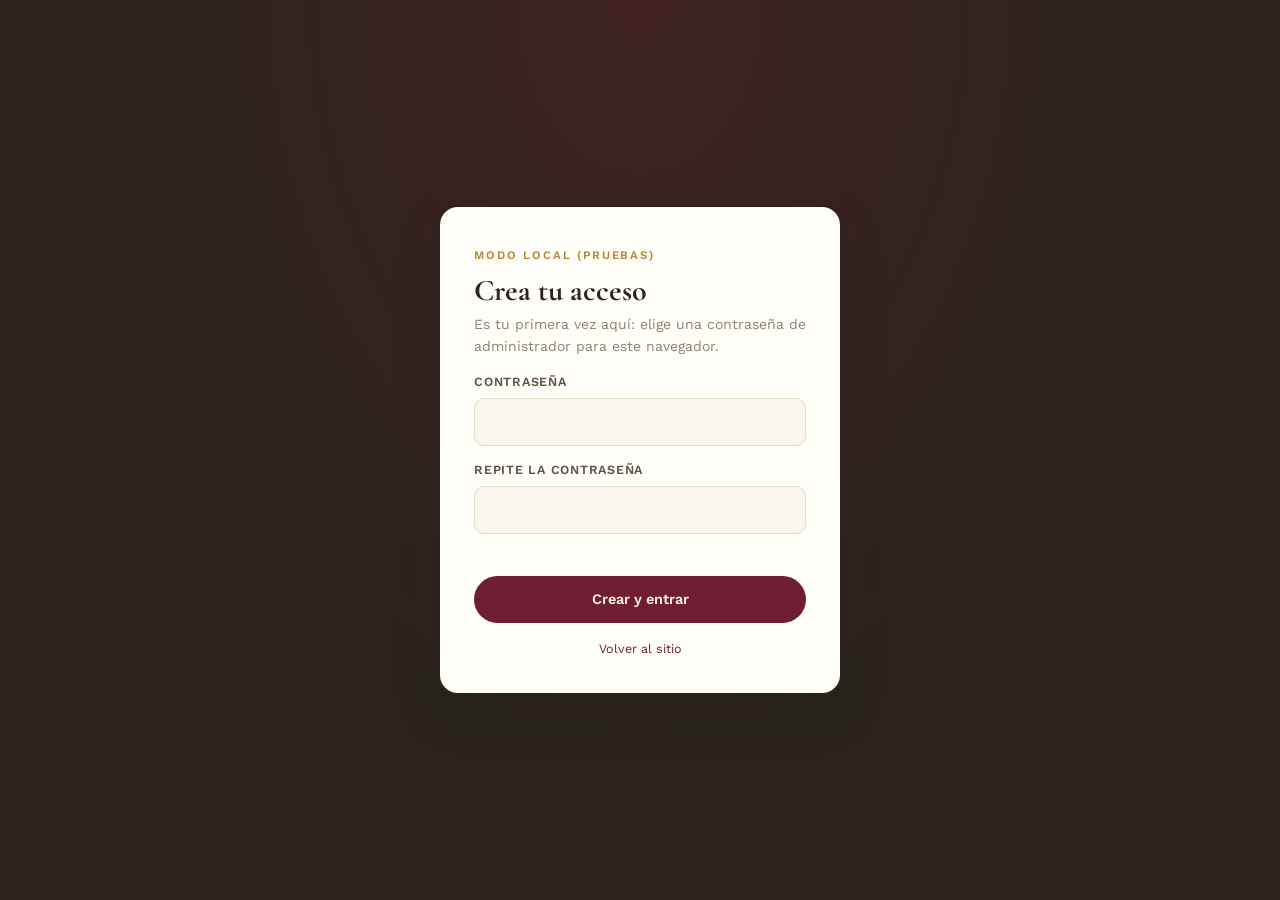
==== admin.html @ 972873f2 "Sitio de preguntas y respuestas para el grupo juvenil Jokmah Sitio estático (HTML/CSS/JS, sin build)" ====
<!doctype html>
<html lang="es">
<head>
<meta charset="utf-8">
<meta name="viewport" content="width=device-width, initial-scale=1">
<title>Administración — Jokmah</title>
<meta name="robots" content="noindex">
<link rel="icon" href="data:image/svg+xml,%3Csvg xmlns='http://www.w3.org/2000/svg' viewBox='0 0 64 64'%3E%3Crect width='64' height='64' rx='14' fill='%232a241d'/%3E%3Ctext x='32' y='45' font-family='Georgia,serif' font-size='38' fill='%23d9b36a' text-anchor='middle'%3EJ%3C/text%3E%3C/svg%3E">
<link rel="preconnect" href="https://fonts.googleapis.com">
<link rel="preconnect" href="https://fonts.gstatic.com" crossorigin>
<link href="https://fonts.googleapis.com/css2?family=Cormorant+Garamond:ital,wght@0,400;0,600;0,700;1,400&family=Work+Sans:wght@300;400;500;600&display=swap" rel="stylesheet">
<link rel="stylesheet" href="css/estilos.css">
<link rel="stylesheet" href="css/admin.css">
</head>
<body class="cuerpo-admin">

<div id="admin-acceso"></div>

<div class="admin-marco" id="admin-marco" hidden>
  <aside class="admin-lateral">
    <div class="admin-marca">
      <span class="marca-logo" id="admin-logo"></span>
      <div>
        <strong id="admin-nombre">Jokmah</strong>
        <small>Panel de administración</small>
      </div>
    </div>
    <nav class="admin-nav" id="admin-nav">
      <button data-tab="resumen" class="activo">Resumen y estadísticas</button>
      <button data-tab="preguntas">Preguntas</button>
      <button data-tab="secciones">Secciones</button>
      <button data-tab="buzon">Buzón de preguntas</button>
      <button data-tab="quejas">Quejas y sugerencias</button>
      <button data-tab="registros">Visitantes</button>
      <button data-tab="calendario">Calendario</button>
      <button data-tab="santoral">Santoral</button>
      <button data-tab="apariencia">Apariencia</button>
      <button data-tab="ajustes">Ajustes del sitio</button>
    </nav>
    <div class="admin-pie-lateral">
      <a href="index.html" class="boton secundario mini" style="width:100%">Ver el sitio</a>
      <button class="boton peligro mini" id="boton-salir" style="width:100%">Cerrar sesión</button>
    </div>
  </aside>
  <main class="admin-contenido" id="admin-contenido"></main>
</div>

<script src="js/config.js"></script>
<script src="js/util.js"></script>
<script src="js/seed.js"></script>
<script src="js/store.js"></script>
<script src="js/calendario.js"></script>
<script src="js/historia.js"></script>
<script src="js/admin.js"></script>
</body>
</html>
---- css/estilos.css ----
/* ============================================================
   Jokmah — sistema de diseño
   Serif: Cormorant Garamond (títulos) · Sans: Work Sans (texto)
   ============================================================ */

:root {
  --tinta: #2a241d;
  --tinta-2: #5c5348;
  --tinta-3: #8d8172;
  --papel: #f4eee2;
  --papel-2: #faf6ec;
  --carta: #fffdf7;
  --borde: #e4dac5;
  --borde-suave: #ede5d2;
  --vino: #6f1d33;
  --vino-oscuro: #511526;
  --vino-claro: #a13a52;
  --oro: #b78435;
  --oro-claro: #d9b36a;
  --verde-dato: #0b8d63;
  --terracota: #b25b32;
  --sombra: 0 1px 2px rgba(42, 36, 29, .05), 0 10px 30px rgba(42, 36, 29, .08);
  --sombra-alta: 0 2px 6px rgba(42, 36, 29, .08), 0 18px 50px rgba(42, 36, 29, .16);
  --serif: "Cormorant Garamond", Georgia, "Times New Roman", serif;
  --sans: "Work Sans", system-ui, -apple-system, "Segoe UI", sans-serif;
  --radio: 14px;
  --transicion: 240ms cubic-bezier(.25, .6, .3, 1);
}

* { box-sizing: border-box; }

html { scroll-behavior: smooth; }

body {
  margin: 0;
  font-family: var(--sans);
  font-size: 16px;
  line-height: 1.6;
  color: var(--tinta);
  background-color: var(--papel);
  -webkit-font-smoothing: antialiased;
  min-height: 100vh;
}

/* Fondo decorativo subido por el admin */
body::before {
  content: "";
  position: fixed;
  inset: 0;
  z-index: -2;
  background-image: var(--fondo-imagen, none);
  background-size: cover;
  background-position: center;
  background-attachment: fixed;
}
body::after {
  content: "";
  position: fixed;
  inset: 0;
  z-index: -1;
  background: var(--papel);
  opacity: var(--velo, 1);
  transition: opacity 400ms ease;
}
body.con-fondo::after { opacity: var(--velo, .9); }

h1, h2, h3, h4 {
  font-family: var(--serif);
  font-weight: 700;
  line-height: 1.15;
  color: var(--tinta);
  margin: 0 0 .4em;
}

a { color: var(--vino); text-decoration: none; }
p { margin: 0 0 1em; }
.suave { color: var(--tinta-3); }
img { max-width: 100%; }

button, input, select, textarea { font: inherit; color: inherit; }

::selection { background: rgba(183, 132, 53, .28); }

/* ---------- Imágenes laterales decorativas ---------- */

.decor-lateral {
  position: fixed;
  top: 0; bottom: 0;
  width: clamp(120px, 12vw, 230px);
  z-index: 0;
  background-size: cover;
  background-position: center;
  opacity: 0;
  transition: opacity 800ms ease;
  pointer-events: none;
}
.decor-lateral.visible { opacity: 1; }
.decor-lateral.izquierda {
  left: 0;
  -webkit-mask-image: linear-gradient(to right, black 55%, transparent);
          mask-image: linear-gradient(to right, black 55%, transparent);
}
.decor-lateral.derecha {
  right: 0;
  -webkit-mask-image: linear-gradient(to left, black 55%, transparent);
          mask-image: linear-gradient(to left, black 55%, transparent);
}
@media (max-width: 1500px) { .decor-lateral { display: none; } }

/* ---------- Cabecera ---------- */

.cabecera {
  position: sticky;
  top: 0;
  z-index: 40;
  display: flex;
  align-items: center;
  justify-content: space-between;
  gap: 16px;
  padding: 14px clamp(18px, 4vw, 44px);
  background: color-mix(in srgb, var(--papel-2) 88%, transparent);
  backdrop-filter: blur(14px);
  -webkit-backdrop-filter: blur(14px);
  border-bottom: 1px solid var(--borde-suave);
}

.marca { display: flex; align-items: center; gap: 12px; }
.marca-logo {
  width: 46px; height: 46px;
  border-radius: 50%;
  background: var(--vino);
  color: var(--oro-claro);
  display: grid;
  place-items: center;
  font-family: var(--serif);
  font-size: 26px;
  font-weight: 700;
  overflow: hidden;
  flex: none;
  box-shadow: inset 0 0 0 2px rgba(217, 179, 106, .55);
}
.marca-logo img { width: 100%; height: 100%; object-fit: cover; }
.marca-texto { display: flex; flex-direction: column; line-height: 1.15; }
.marca-texto strong {
  font-family: var(--serif);
  font-size: 24px;
  letter-spacing: .02em;
  color: var(--tinta);
}
.marca-texto small {
  font-size: 11.5px;
  letter-spacing: .14em;
  text-transform: uppercase;
  color: var(--tinta-3);
}

.nav-principal { display: flex; gap: 4px; }
.nav-principal a {
  padding: 9px 14px;
  border-radius: 999px;
  font-size: 14.5px;
  font-weight: 500;
  color: var(--tinta-2);
  transition: background var(--transicion), color var(--transicion);
}
.nav-principal a:hover { background: rgba(111, 29, 51, .08); color: var(--vino); }

.boton-menu {
  display: none;
  border: 1px solid var(--borde);
  background: var(--carta);
  border-radius: 10px;
  padding: 8px 10px;
  cursor: pointer;
  color: var(--tinta-2);
}

@media (max-width: 760px) {
  .boton-menu { display: inline-flex; }
  .nav-principal {
    position: absolute;
    top: calc(100% + 8px);
    right: 16px;
    flex-direction: column;
    background: var(--carta);
    border: 1px solid var(--borde);
    border-radius: var(--radio);
    box-shadow: var(--sombra-alta);
    padding: 8px;
    min-width: 190px;
    opacity: 0;
    transform: translateY(-6px);
    pointer-events: none;
    transition: opacity var(--transicion), transform var(--transicion);
  }
  .nav-principal.abierto { opacity: 1; transform: none; pointer-events: auto; }
}

/* ---------- Estructura ---------- */

.vista {
  position: relative;
  z-index: 1;
  max-width: 1120px;
  margin: 0 auto;
  padding: 0 clamp(16px, 4vw, 40px) 80px;
}

.bloque { padding-top: clamp(48px, 7vw, 84px); }

.bloque-titulo {
  display: flex;
  align-items: baseline;
  gap: 18px;
  margin-bottom: 26px;
}
.bloque-titulo h2 { font-size: clamp(28px, 3.4vw, 40px); margin: 0; }
.bloque-titulo::after {
  content: "";
  flex: 1;
  height: 1px;
  background: linear-gradient(to right, var(--borde), transparent);
}

.etiqueta-suave {
  display: inline-block;
  font-size: 11.5px;
  font-weight: 600;
  letter-spacing: .16em;
  text-transform: uppercase;
  color: var(--oro);
  margin-bottom: 10px;
}

/* ---------- Portada ---------- */

.portada {
  padding: clamp(56px, 9vw, 110px) 0 clamp(30px, 4vw, 50px);
  text-align: center;
}
.portada h1 {
  font-size: clamp(40px, 7vw, 74px);
  letter-spacing: .015em;
  margin-bottom: 10px;
}
.portada .lema {
  font-size: clamp(15px, 1.8vw, 18px);
  letter-spacing: .22em;
  text-transform: uppercase;
  color: var(--tinta-3);
  margin-bottom: 0;
}
.portada-logo {
  width: clamp(84px, 11vw, 120px);
  height: clamp(84px, 11vw, 120px);
  margin: 0 auto 22px;
  border-radius: 50%;
  overflow: hidden;
  background: var(--vino);
  color: var(--oro-claro);
  display: grid;
  place-items: center;
  font-family: var(--serif);
  font-size: clamp(42px, 6vw, 58px);
  font-weight: 700;
  box-shadow: inset 0 0 0 3px rgba(217, 179, 106, .55), var(--sombra);
}
.portada-logo img { width: 100%; height: 100%; object-fit: cover; }

.filigrana {
  display: flex;
  align-items: center;
  justify-content: center;
  gap: 14px;
  margin: 26px auto 0;
  color: var(--oro);
}
.filigrana::before, .filigrana::after {
  content: "";
  width: clamp(60px, 10vw, 130px);
  height: 1px;
  background: currentColor;
  opacity: .5;
}
.filigrana span {
  width: 9px; height: 9px;
  background: currentColor;
  transform: rotate(45deg);
}

.mision-objetivo {
  display: grid;
  grid-template-columns: repeat(auto-fit, minmax(290px, 1fr));
  gap: 22px;
  margin-top: clamp(36px, 5vw, 56px);
  text-align: left;
}
.tarjeta {
  background: var(--carta);
  border: 1px solid var(--borde-suave);
  border-radius: var(--radio);
  padding: clamp(22px, 3vw, 34px);
  box-shadow: var(--sombra);
}
.tarjeta h3 { font-size: 24px; }
.tarjeta .texto-editable p:last-child { margin-bottom: 0; }

/* ---------- Secciones en columnas ---------- */

.rejilla-secciones {
  display: grid;
  grid-template-columns: repeat(auto-fill, minmax(240px, 1fr));
  gap: 18px;
}
.carta-seccion {
  position: relative;
  display: flex;
  flex-direction: column;
  gap: 8px;
  background: var(--carta);
  border: 1px solid var(--borde-suave);
  border-radius: var(--radio);
  padding: 24px 22px 20px;
  box-shadow: var(--sombra);
  transition: transform var(--transicion), box-shadow var(--transicion), border-color var(--transicion);
  overflow: hidden;
}
.carta-seccion::before {
  content: "";
  position: absolute;
  top: 0; left: 0; right: 0;
  height: 3px;
  background: linear-gradient(to right, var(--vino), var(--oro));
  opacity: 0;
  transition: opacity var(--transicion);
}
.carta-seccion:hover {
  transform: translateY(-4px);
  box-shadow: var(--sombra-alta);
  border-color: var(--borde);
}
.carta-seccion:hover::before { opacity: 1; }
.carta-seccion h3 { font-size: 23px; margin: 0; }
.carta-seccion p { font-size: 14px; color: var(--tinta-2); margin: 0; flex: 1; }
.carta-seccion .contador {
  font-size: 12.5px;
  color: var(--tinta-3);
  letter-spacing: .06em;
}
.carta-seccion.liturgica h3 { color: var(--vino); }

/* ---------- Listas de preguntas ---------- */

.miga {
  display: inline-flex;
  align-items: center;
  gap: 8px;
  font-size: 14px;
  color: var(--tinta-3);
  margin: 26px 0 6px;
}
.miga a { color: var(--vino); font-weight: 500; }

.chips { display: flex; flex-wrap: wrap; gap: 8px; margin: 14px 0 20px; }
.chip {
  border: 1px solid var(--borde);
  background: var(--carta);
  color: var(--tinta-2);
  border-radius: 999px;
  padding: 7px 15px;
  font-size: 13.5px;
  font-weight: 500;
  cursor: pointer;
  transition: all var(--transicion);
}
.chip:hover { border-color: var(--vino-claro); color: var(--vino); }
.chip.activo { background: var(--vino); border-color: var(--vino); color: #f6ecd9; }

.lista-preguntas { display: flex; flex-direction: column; gap: 14px; }
.carta-pregunta {
  display: block;
  background: var(--carta);
  border: 1px solid var(--borde-suave);
  border-radius: var(--radio);
  padding: 20px 24px;
  box-shadow: var(--sombra);
  transition: transform var(--transicion), box-shadow var(--transicion);
}
.carta-pregunta:hover { transform: translateX(6px); box-shadow: var(--sombra-alta); }
.carta-pregunta h3 { font-size: 22px; margin: 0 0 6px; }
.carta-pregunta .meta {
  display: flex;
  flex-wrap: wrap;
  gap: 14px;
  font-size: 12.5px;
  color: var(--tinta-3);
}
.carta-pregunta .meta .sep { opacity: .5; }

/* ---------- Detalle de pregunta ---------- */

.detalle-pregunta { max-width: 860px; margin: 0 auto; }

.detalle-cab { text-align: center; padding: 34px 0 8px; }
.detalle-cab h1 { font-size: clamp(30px, 4.6vw, 46px); }

.conmutador {
  position: relative;
  display: inline-grid;
  grid-auto-flow: column;
  background: var(--papel-2);
  border: 1px solid var(--borde);
  border-radius: 999px;
  padding: 4px;
  margin: 18px auto 8px;
}
.conmutador button {
  position: relative;
  z-index: 1;
  border: 0;
  background: transparent;
  padding: 9px 22px;
  border-radius: 999px;
  font-size: 14px;
  font-weight: 600;
  color: var(--tinta-2);
  cursor: pointer;
  transition: color var(--transicion);
}
.conmutador button.activo { color: #f6ecd9; }
.conmutador .pastilla {
  position: absolute;
  top: 4px; bottom: 4px;
  width: calc(50% - 4px);
  left: 4px;
  background: var(--vino);
  border-radius: 999px;
  transition: transform 300ms cubic-bezier(.3, .7, .3, 1);
}
.conmutador[data-activo="1"] .pastilla { transform: translateX(100%); }

.panel-formato { animation: aparecer 340ms ease both; }
@keyframes aparecer {
  from { opacity: 0; transform: translateY(10px); }
  to { opacity: 1; transform: none; }
}

/* Formato corto */
.formato-corto {
  background: var(--carta);
  border: 1px solid var(--borde-suave);
  border-radius: var(--radio);
  box-shadow: var(--sombra);
  padding: clamp(26px, 4vw, 44px);
  margin-top: 18px;
}
.formato-corto .respuesta { font-size: 17.5px; line-height: 1.75; }
.fuentes { margin-top: 26px; padding-top: 18px; border-top: 1px solid var(--borde-suave); }
.fuentes h4 {
  font-family: var(--sans);
  font-size: 12px;
  letter-spacing: .16em;
  text-transform: uppercase;
  color: var(--oro);
  margin-bottom: 10px;
}
.fuentes ul { margin: 0; padding-left: 18px; }
.fuentes li { font-size: 14.5px; color: var(--tinta-2); margin-bottom: 4px; }

.acciones-historia {
  display: flex;
  flex-wrap: wrap;
  gap: 10px;
  align-items: center;
  margin-top: 26px;
}
.acciones-historia .nota { font-size: 13px; color: var(--tinta-3); margin: 0; }

/* Formato largo (Suma Teológica) */
.formato-suma {
  background: var(--carta);
  border: 1px solid var(--borde-suave);
  border-radius: var(--radio);
  box-shadow: var(--sombra);
  padding: clamp(26px, 4.5vw, 52px);
  margin-top: 18px;
  font-size: 16.5px;
  line-height: 1.78;
}
.suma-cuestion {
  text-align: center;
  font-family: var(--sans);
  font-size: 12.5px;
  font-weight: 600;
  letter-spacing: .22em;
  text-transform: uppercase;
  color: var(--oro);
}
.suma-cuestion-titulo {
  text-align: center;
  font-size: clamp(24px, 3vw, 32px);
  margin: 6px 0 4px;
}
.suma-articulo {
  text-align: center;
  font-family: var(--sans);
  font-size: 12px;
  font-weight: 600;
  letter-spacing: .18em;
  text-transform: uppercase;
  color: var(--tinta-3);
  margin-top: 26px;
}
.suma-articulo-titulo {
  text-align: center;
  font-size: clamp(20px, 2.6vw, 26px);
  font-style: italic;
  font-weight: 600;
  margin: 4px auto 8px;
  max-width: 640px;
}
.suma-separador {
  display: flex;
  align-items: center;
  justify-content: center;
  gap: 12px;
  color: var(--oro);
  margin: 22px 0;
}
.suma-separador::before, .suma-separador::after {
  content: "";
  width: 90px; height: 1px;
  background: currentColor;
  opacity: .45;
}
.suma-separador span { width: 7px; height: 7px; background: currentColor; transform: rotate(45deg); }

.suma-parte { margin-top: 26px; }
.suma-parte > h4 {
  font-family: var(--sans);
  font-size: 12px;
  font-weight: 600;
  letter-spacing: .18em;
  text-transform: uppercase;
  color: var(--vino);
  margin-bottom: 12px;
}
.suma-parte p { text-align: justify; hyphens: auto; }
.suma-objecion { margin-bottom: 14px; }
.suma-objecion strong, .suma-respuesta strong { color: var(--vino); font-weight: 600; }
.suma-encambio p::first-letter,
.suma-solucion > p:first-of-type::first-letter {
  font-family: var(--serif);
  font-size: 3.1em;
  font-weight: 700;
  float: left;
  line-height: .82;
  padding: 4px 8px 0 0;
  color: var(--vino);
}
.nota-ref a {
  color: var(--oro);
  font-weight: 600;
  font-size: .75em;
  text-decoration: none;
}
.suma-notas {
  margin-top: 30px;
  padding-top: 16px;
  border-top: 1px solid var(--borde-suave);
}
.suma-notas h4 {
  font-family: var(--sans);
  font-size: 11.5px;
  letter-spacing: .16em;
  text-transform: uppercase;
  color: var(--tinta-3);
  margin-bottom: 10px;
}
.suma-notas ol { margin: 0; padding-left: 20px; }
.suma-notas li { font-size: 13.5px; color: var(--tinta-2); margin-bottom: 5px; }

/* Valoración */
.valoracion {
  display: flex;
  align-items: center;
  justify-content: center;
  gap: 12px;
  margin: 30px 0 10px;
}
.valoracion span { font-size: 13.5px; color: var(--tinta-3); }
.boton-voto {
  display: inline-flex;
  align-items: center;
  gap: 8px;
  border: 1px solid var(--borde);
  background: var(--carta);
  border-radius: 999px;
  padding: 9px 18px;
  font-size: 14px;
  font-weight: 500;
  color: var(--tinta-2);
  cursor: pointer;
  transition: all var(--transicion);
}
.boton-voto:hover { transform: translateY(-2px); box-shadow: var(--sombra); }
.boton-voto.activo.positivo { background: #eaf6f0; border-color: var(--verde-dato); color: #086b4b; }
.boton-voto.activo.negativo { background: #f9efe9; border-color: var(--terracota); color: #8c4526; }
.boton-voto svg { flex: none; }

/* ---------- Calendario ---------- */

.panel-calendario {
  background: var(--carta);
  border: 1px solid var(--borde-suave);
  border-radius: var(--radio);
  box-shadow: var(--sombra);
  padding: clamp(18px, 3vw, 30px);
}
.cal-barra {
  display: flex;
  flex-wrap: wrap;
  align-items: center;
  justify-content: space-between;
  gap: 12px;
  margin-bottom: 18px;
}
.cal-titulo { font-family: var(--serif); font-size: 26px; font-weight: 700; }
.cal-controles { display: flex; align-items: center; gap: 8px; }

.cal-cuadricula {
  display: grid;
  grid-template-columns: repeat(7, 1fr);
  gap: 4px;
}
.cal-cabecera-dia {
  text-align: center;
  font-size: 11.5px;
  font-weight: 600;
  letter-spacing: .1em;
  color: var(--tinta-3);
  padding: 4px 0 8px;
}
.cal-dia {
  position: relative;
  min-height: 74px;
  border-radius: 10px;
  border: 1px solid var(--borde-suave);
  background:
    linear-gradient(color-mix(in srgb, var(--tinte, transparent) 9%, var(--papel-2)),
                    color-mix(in srgb, var(--tinte, transparent) 9%, var(--papel-2)));
  padding: 6px 7px;
  display: flex;
  flex-direction: column;
  gap: 3px;
  overflow: hidden;
  transition: transform var(--transicion), box-shadow var(--transicion);
}
.cal-dia:hover { transform: translateY(-2px); box-shadow: var(--sombra); z-index: 1; }
.cal-dia.fuera-mes { opacity: .38; }
.cal-dia.es-hoy { border-color: var(--oro); box-shadow: inset 0 0 0 1px var(--oro); }
.cal-num { font-size: 13px; font-weight: 600; color: var(--tinta-2); }
.cal-dia.es-hoy .cal-num { color: var(--oro); }
.cal-santo {
  font-size: 10.5px;
  line-height: 1.25;
  color: var(--tinta-3);
  display: -webkit-box;
  -webkit-line-clamp: 2;
  -webkit-box-orient: vertical;
  overflow: hidden;
}
.cal-marcas { display: flex; gap: 3px; margin-top: auto; }
.cal-marca {
  width: 8px; height: 8px;
  border-radius: 50%;
  flex: none;
  display: inline-block;
  box-shadow: 0 0 0 2px var(--carta);
}

.cal-semana {
  display: grid;
  grid-template-columns: repeat(7, 1fr);
  gap: 8px;
}
.cal-sem-dia {
  border: 1px solid var(--borde-suave);
  border-radius: 10px;
  background:
    linear-gradient(color-mix(in srgb, var(--tinte, transparent) 9%, var(--papel-2)),
                    color-mix(in srgb, var(--tinte, transparent) 9%, var(--papel-2)));
  padding: 10px;
  min-height: 130px;
}
.cal-sem-dia.es-hoy { border-color: var(--oro); box-shadow: inset 0 0 0 1px var(--oro); }
.cal-sem-cab { display: flex; justify-content: space-between; align-items: baseline; margin-bottom: 6px; }
.cal-sem-nombre { font-size: 11px; font-weight: 600; letter-spacing: .08em; text-transform: uppercase; color: var(--tinta-3); }
.cal-sem-num { font-family: var(--serif); font-size: 20px; font-weight: 700; }
.cal-sem-santo { font-size: 11.5px; color: var(--oro); margin: 0 0 6px; line-height: 1.3; }
.cal-sem-evento { font-size: 12.5px; margin: 0 0 4px; display: flex; gap: 6px; align-items: baseline; line-height: 1.35; }
.cal-sem-vacio { font-size: 11.5px; color: var(--tinta-3); opacity: .6; margin: 0; }
@media (max-width: 900px) { .cal-semana { grid-template-columns: 1fr; } .cal-sem-dia { min-height: 0; } }

.cal-inferior {
  display: grid;
  grid-template-columns: 1.4fr 1fr;
  gap: 22px;
  margin-top: 24px;
}
@media (max-width: 820px) { .cal-inferior { grid-template-columns: 1fr; } }

.cal-proximos { list-style: none; margin: 0; padding: 0; }
.cal-proximos li {
  display: flex;
  gap: 12px;
  padding: 12px 4px;
  border-bottom: 1px solid var(--borde-suave);
}
.cal-proximos li:last-child { border-bottom: 0; }
.cal-proximos .cal-marca { margin-top: 7px; }
.cal-prox-fecha {
  display: block;
  font-size: 11.5px;
  font-weight: 600;
  letter-spacing: .1em;
  text-transform: uppercase;
  color: var(--tinta-3);
}
.cal-proximos strong { font-family: var(--serif); font-size: 18px; }
.cal-proximos p { margin: 2px 0 0; font-size: 13.5px; }

.cal-santoral-hoy {
  border: 1px solid var(--borde-suave);
  border-left: 4px solid var(--tinte, var(--oro));
  border-radius: 10px;
  background: var(--papel-2);
  padding: 18px 20px;
}
.cal-santoral-nombre { font-family: var(--serif); font-size: 21px; font-weight: 700; margin: 0 0 4px; }
.cal-temporada { font-size: 13.5px; color: var(--tinta-2); margin: 10px 0 0; }

/* ---------- Formularios y buzones ---------- */

.rejilla-buzones {
  display: grid;
  grid-template-columns: repeat(auto-fit, minmax(300px, 1fr));
  gap: 22px;
}

label.campo { display: block; margin-bottom: 14px; }
label.campo > span {
  display: block;
  font-size: 12.5px;
  font-weight: 600;
  letter-spacing: .06em;
  text-transform: uppercase;
  color: var(--tinta-2);
  margin-bottom: 6px;
}
.campo input, .campo select, .campo textarea {
  width: 100%;
  border: 1px solid var(--borde);
  border-radius: 10px;
  background: var(--papel-2);
  padding: 11px 13px;
  font-size: 15px;
  color: var(--tinta);
  transition: border-color var(--transicion), box-shadow var(--transicion), background var(--transicion);
}
.campo textarea { min-height: 110px; resize: vertical; }
.campo input:focus, .campo select:focus, .campo textarea:focus {
  outline: none;
  border-color: var(--vino-claro);
  background: var(--carta);
  box-shadow: 0 0 0 3px rgba(161, 58, 82, .14);
}

.boton {
  display: inline-flex;
  align-items: center;
  justify-content: center;
  gap: 8px;
  border: 1px solid transparent;
  border-radius: 999px;
  padding: 11px 24px;
  font-size: 14.5px;
  font-weight: 600;
  cursor: pointer;
  transition: all var(--transicion);
  background: var(--vino);
  color: #f6ecd9;
}
.boton:hover { background: var(--vino-oscuro); transform: translateY(-1px); box-shadow: var(--sombra); }
.boton:active { transform: none; }
.boton.secundario {
  background: transparent;
  border-color: var(--borde);
  color: var(--tinta-2);
}
.boton.secundario:hover { border-color: var(--vino-claro); color: var(--vino); background: rgba(111, 29, 51, .05); }
.boton.dorado { background: var(--oro); color: #fffdf7; }
.boton.dorado:hover { background: #9c6f2a; }
.boton.peligro { background: transparent; border-color: #d9b8a8; color: #96432a; }
.boton.peligro:hover { background: #f9efe9; border-color: var(--terracota); }
.boton.mini { padding: 7px 14px; font-size: 13px; }
.boton[disabled] { opacity: .55; cursor: default; transform: none; }

/* ---------- Modal ---------- */

.telon {
  position: fixed;
  inset: 0;
  z-index: 90;
  background: rgba(34, 8, 15, .55);
  backdrop-filter: blur(6px);
  -webkit-backdrop-filter: blur(6px);
  display: grid;
  place-items: center;
  padding: 20px;
  animation: telon-entra 300ms ease both;
}
@keyframes telon-entra { from { opacity: 0; } }
.modal {
  width: min(480px, 100%);
  background: var(--carta);
  border: 1px solid var(--borde);
  border-radius: 18px;
  box-shadow: var(--sombra-alta);
  padding: clamp(26px, 4vw, 38px);
  animation: modal-entra 380ms cubic-bezier(.25, .8, .3, 1.1) both;
  max-height: 90vh;
  overflow: auto;
}
@keyframes modal-entra {
  from { opacity: 0; transform: translateY(22px) scale(.97); }
  to { opacity: 1; transform: none; }
}
.modal h2 { font-size: 28px; }
.modal .suave { font-size: 14px; }

/* ---------- Aviso flotante ---------- */

.aviso-flotante {
  position: fixed;
  left: 50%;
  bottom: 26px;
  transform: translate(-50%, 16px);
  z-index: 120;
  background: var(--tinta);
  color: var(--papel-2);
  border-radius: 999px;
  padding: 11px 22px;
  font-size: 14px;
  opacity: 0;
  pointer-events: none;
  transition: opacity 280ms ease, transform 280ms ease;
  max-width: min(90vw, 480px);
  text-align: center;
}
.aviso-flotante.visible { opacity: 1; transform: translate(-50%, 0); }

/* ---------- Pie ---------- */

.pie {
  position: relative;
  z-index: 1;
  border-top: 1px solid var(--borde-suave);
  background: color-mix(in srgb, var(--papel-2) 92%, transparent);
  padding: 40px clamp(18px, 4vw, 44px) 26px;
  margin-top: 40px;
}
.pie-interior {
  max-width: 1120px;
  margin: 0 auto;
  display: flex;
  flex-wrap: wrap;
  justify-content: space-between;
  gap: 24px;
}
.pie-marca strong { font-family: var(--serif); font-size: 26px; }
.pie-redes { display: flex; flex-wrap: wrap; gap: 10px; align-items: center; }
.pie-redes a {
  display: inline-flex;
  align-items: center;
  gap: 7px;
  border: 1px solid var(--borde);
  border-radius: 999px;
  padding: 8px 16px;
  font-size: 13.5px;
  font-weight: 500;
  color: var(--tinta-2);
  transition: all var(--transicion);
}
.pie-redes a:hover { border-color: var(--vino-claro); color: var(--vino); transform: translateY(-2px); }
.pie-nota {
  max-width: 1120px;
  margin: 26px auto 0;
  font-size: 12.5px;
  letter-spacing: .12em;
  text-transform: uppercase;
  color: var(--tinta-3);
  text-align: center;
}

/* ---------- Animaciones de aparición ---------- */

.revelar {
  opacity: 0;
  transform: translateY(22px);
  transition: opacity 640ms ease, transform 640ms cubic-bezier(.2, .65, .3, 1);
}
.revelar.visible { opacity: 1; transform: none; }

@media (prefers-reduced-motion: reduce) {
  html { scroll-behavior: auto; }
  *, *::before, *::after {
    animation-duration: .01ms !important;
    transition-duration: .01ms !important;
  }
  .revelar { opacity: 1; transform: none; }
}

/* ---------- Varios ---------- */

.vacio {
  text-align: center;
  color: var(--tinta-3);
  padding: 46px 20px;
  border: 1px dashed var(--borde);
  border-radius: var(--radio);
  background: var(--papel-2);
}
.centro { text-align: center; }
---- css/admin.css ----
/* Panel de administración */

.cuerpo-admin { background: #f1ebdd; }

.admin-marco {
  display: grid;
  grid-template-columns: 264px 1fr;
  min-height: 100vh;
}

.admin-lateral {
  position: sticky;
  top: 0;
  height: 100vh;
  display: flex;
  flex-direction: column;
  gap: 18px;
  background: var(--tinta);
  color: #e9e2d4;
  padding: 22px 16px;
  overflow-y: auto;
}
.admin-marca { display: flex; gap: 12px; align-items: center; padding: 0 6px; }
.admin-marca strong { font-family: var(--serif); font-size: 21px; display: block; color: #f6ecd9; }
.admin-marca small { font-size: 11px; letter-spacing: .1em; text-transform: uppercase; color: #a99e8c; }

.admin-nav { display: flex; flex-direction: column; gap: 3px; flex: 1; }
.admin-nav button {
  text-align: left;
  border: 0;
  background: transparent;
  color: #cfc5b2;
  padding: 10px 14px;
  border-radius: 9px;
  font-size: 14px;
  font-weight: 500;
  cursor: pointer;
  transition: background var(--transicion), color var(--transicion);
}
.admin-nav button:hover { background: rgba(255, 253, 247, .07); color: #f6ecd9; }
.admin-nav button.activo { background: var(--vino); color: #f6ecd9; }

.admin-pie-lateral { display: flex; flex-direction: column; gap: 8px; }
.admin-pie-lateral .boton.secundario { border-color: rgba(233, 226, 212, .25); color: #e9e2d4; }
.admin-pie-lateral .boton.peligro { border-color: rgba(217, 140, 108, .4); color: #e5a88d; }

.admin-contenido {
  padding: clamp(22px, 4vw, 44px);
  max-width: 1080px;
  width: 100%;
  margin: 0 auto;
  animation: aparecer 300ms ease both;
}
.admin-contenido h1 { font-size: clamp(28px, 3.4vw, 38px); margin-bottom: 4px; }
.admin-contenido > .descripcion { color: var(--tinta-3); margin-bottom: 26px; max-width: 640px; }

@media (max-width: 900px) {
  .admin-marco { grid-template-columns: 1fr; }
  .admin-lateral { position: static; height: auto; }
  .admin-nav { flex-direction: row; flex-wrap: wrap; }
}

/* ---------- Estadísticas ---------- */

.fila-indicadores {
  display: grid;
  grid-template-columns: repeat(auto-fit, minmax(150px, 1fr));
  gap: 14px;
  margin-bottom: 26px;
}
.indicador {
  background: var(--carta);
  border: 1px solid var(--borde-suave);
  border-radius: var(--radio);
  padding: 16px 18px;
  box-shadow: var(--sombra);
}
.indicador .etiqueta { font-size: 12.5px; font-weight: 500; color: var(--tinta-3); }
.indicador .valor {
  font-family: var(--sans);
  font-size: 30px;
  font-weight: 600;
  line-height: 1.2;
  color: var(--tinta);
}

.panel-grafico {
  background: var(--carta);
  border: 1px solid var(--borde-suave);
  border-radius: var(--radio);
  box-shadow: var(--sombra);
  padding: 22px 24px;
  margin-bottom: 22px;
}
.panel-grafico h3 { font-size: 21px; margin-bottom: 2px; }
.panel-grafico .subtitulo { font-size: 13px; color: var(--tinta-3); margin-bottom: 16px; }

.leyenda { display: flex; gap: 16px; margin-bottom: 14px; }
.leyenda span { display: inline-flex; align-items: center; gap: 7px; font-size: 12.5px; color: var(--tinta-2); }
.leyenda i { width: 10px; height: 10px; border-radius: 3px; display: inline-block; }

.fila-barra { display: grid; grid-template-columns: minmax(140px, 260px) 1fr; gap: 12px; align-items: center; margin-bottom: 10px; }
.fila-barra .nombre {
  font-size: 13.5px;
  color: var(--tinta-2);
  white-space: nowrap;
  overflow: hidden;
  text-overflow: ellipsis;
}
.pista-barra { display: flex; align-items: center; gap: 8px; min-width: 0; }
.barra {
  height: 14px;
  border-radius: 0 4px 4px 0;
  background: var(--vino-claro);
  min-width: 2px;
  transition: width 700ms cubic-bezier(.2, .7, .3, 1);
}
.barra.positiva { background: var(--verde-dato); }
.barra.negativa { background: var(--terracota); }
.pista-barra .cifra { font-size: 12.5px; color: var(--tinta-2); font-variant-numeric: tabular-nums; }
.doble-barra { display: flex; flex-direction: column; gap: 2px; }

@media (max-width: 640px) { .fila-barra { grid-template-columns: 1fr; gap: 4px; } }

/* ---------- Tablas ---------- */

.envoltura-tabla { overflow-x: auto; }
.tabla { width: 100%; border-collapse: collapse; font-size: 14px; }
.tabla th {
  text-align: left;
  font-size: 11.5px;
  font-weight: 600;
  letter-spacing: .1em;
  text-transform: uppercase;
  color: var(--tinta-3);
  padding: 10px 12px;
  border-bottom: 1px solid var(--borde);
}
.tabla td { padding: 11px 12px; border-bottom: 1px solid var(--borde-suave); vertical-align: top; }
.tabla tr:hover td { background: rgba(183, 132, 53, .05); }
.tabla .celda-mensaje { max-width: 420px; white-space: pre-wrap; }
.tabla td.num { font-variant-numeric: tabular-nums; }

/* ---------- Edición ---------- */

.barra-acciones {
  display: flex;
  flex-wrap: wrap;
  gap: 10px;
  align-items: center;
  margin-bottom: 20px;
}
.barra-acciones .hueco { flex: 1; }

.editor {
  background: var(--carta);
  border: 1px solid var(--borde-suave);
  border-radius: var(--radio);
  box-shadow: var(--sombra);
  padding: clamp(20px, 3vw, 30px);
  margin-bottom: 24px;
}
.editor h3 { font-size: 22px; }
.editor .separador-suave {
  border: 0;
  border-top: 1px solid var(--borde-suave);
  margin: 22px 0;
}
.editor .pista { font-size: 12.5px; color: var(--tinta-3); margin: -6px 0 14px; }

.dos-columnas { display: grid; grid-template-columns: 1fr 1fr; gap: 0 18px; }
@media (max-width: 720px) { .dos-columnas { grid-template-columns: 1fr; } }

.etiquetas-conmutables { display: flex; flex-wrap: wrap; gap: 8px; margin-bottom: 16px; }

.lista-dinamica { display: flex; flex-direction: column; gap: 10px; margin-bottom: 10px; }
.lista-dinamica .fila-dinamica { display: flex; gap: 8px; align-items: flex-start; }
.fila-dinamica textarea, .fila-dinamica input { flex: 1; }
.fila-dinamica .quitar {
  border: 1px solid var(--borde);
  background: var(--papel-2);
  color: var(--tinta-3);
  border-radius: 9px;
  width: 34px; height: 38px;
  cursor: pointer;
  flex: none;
  font-size: 17px;
  line-height: 1;
  transition: all var(--transicion);
}
.fila-dinamica .quitar:hover { color: #96432a; border-color: var(--terracota); background: #f9efe9; }

.lista-admin { display: flex; flex-direction: column; gap: 10px; }
.fila-admin {
  display: flex;
  flex-wrap: wrap;
  align-items: center;
  gap: 12px;
  background: var(--carta);
  border: 1px solid var(--borde-suave);
  border-radius: 12px;
  padding: 14px 18px;
  box-shadow: var(--sombra);
}
.fila-admin .info { flex: 1; min-width: 220px; }
.fila-admin .info strong { font-family: var(--serif); font-size: 18px; display: block; }
.fila-admin .info .suave { font-size: 13px; margin: 0; }
.fila-admin .acciones { display: flex; gap: 8px; }
.punto-color { width: 12px; height: 12px; border-radius: 50%; display: inline-block; flex: none; }

.insignia {
  display: inline-block;
  font-size: 11.5px;
  font-weight: 600;
  letter-spacing: .04em;
  border-radius: 999px;
  padding: 3px 10px;
  background: rgba(183, 132, 53, .14);
  color: #7c5a22;
}
.insignia.apagada { background: rgba(141, 129, 114, .16); color: var(--tinta-3); }

/* ---------- Apariencia ---------- */

.rejilla-apariencia { display: grid; grid-template-columns: repeat(auto-fit, minmax(240px, 1fr)); gap: 18px; }
.zona-imagen {
  border: 1.5px dashed var(--borde);
  border-radius: var(--radio);
  background: var(--papel-2);
  padding: 16px;
  text-align: center;
}
.zona-imagen .vista-previa {
  height: 150px;
  border-radius: 10px;
  background-color: #e9e2d1;
  background-size: cover;
  background-position: center;
  margin-bottom: 12px;
  display: grid;
  place-items: center;
  color: var(--tinta-3);
  font-size: 13px;
}
.zona-imagen .vista-previa.logo-previa { background-size: contain; background-repeat: no-repeat; }

/* ---------- Acceso ---------- */

.acceso-telon {
  position: fixed;
  inset: 0;
  display: grid;
  place-items: center;
  background:
    radial-gradient(ellipse at top, rgba(111, 29, 51, .32), transparent 60%),
    var(--tinta);
  padding: 20px;
  z-index: 50;
}
.acceso-caja {
  width: min(400px, 100%);
  background: var(--carta);
  border-radius: 18px;
  box-shadow: var(--sombra-alta);
  padding: 34px;
  animation: modal-entra 420ms cubic-bezier(.25, .8, .3, 1.08) both;
}
.acceso-caja h1 { font-size: 30px; margin-bottom: 4px; }
.acceso-caja .error { color: #96432a; font-size: 13.5px; min-height: 20px; margin: 4px 0 8px; }
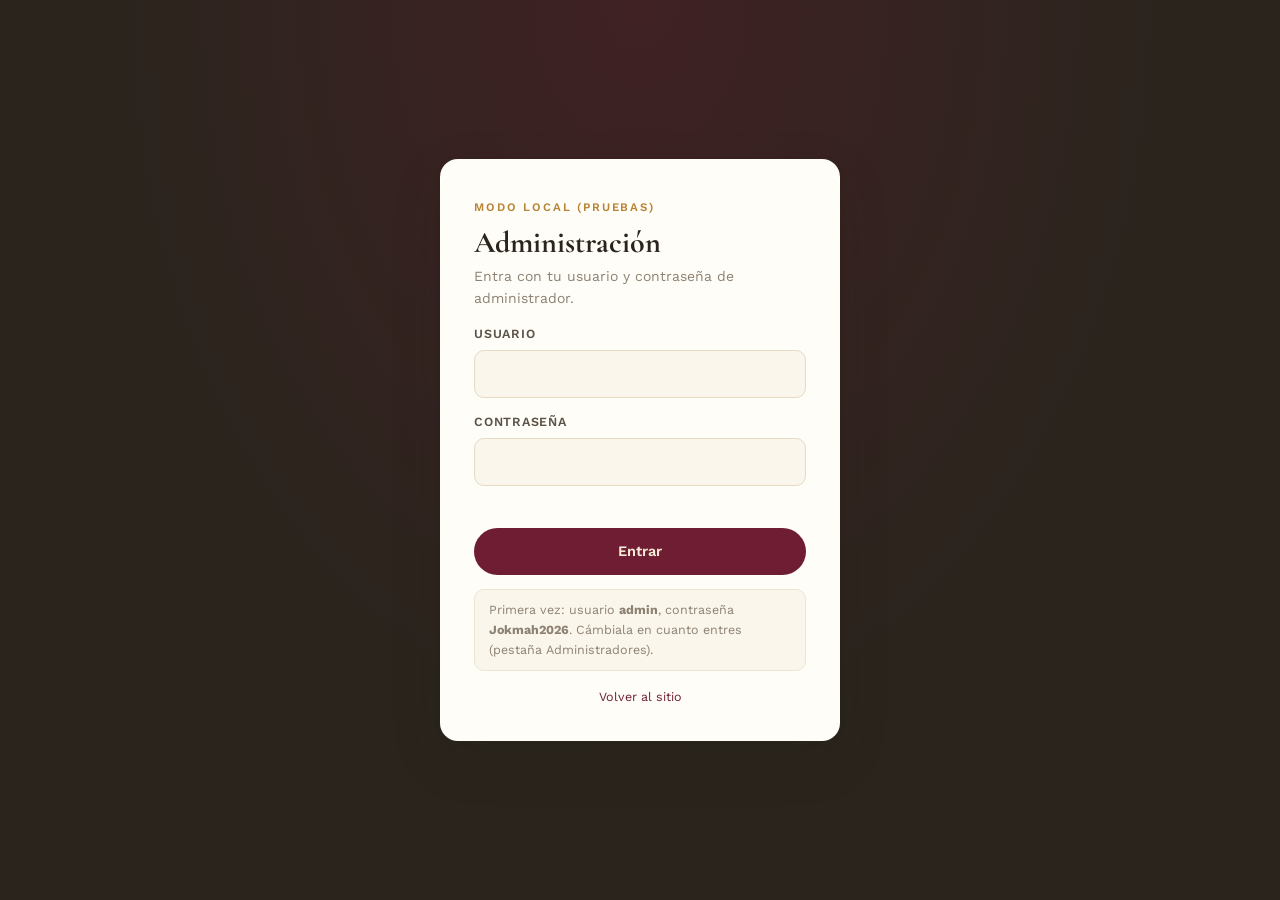
==== commit ce2e2d5d: "Fichas de santos, usuarios administradores y ajustes responsivos Fichas de santos: nueva colección c" ====
--- a/admin.html
+++ b/admin.html
@@ -34,8 +34,10 @@
       <button data-tab="registros">Visitantes</button>
       <button data-tab="calendario">Calendario</button>
       <button data-tab="santoral">Santoral</button>
+      <button data-tab="fichas">Fichas de santos</button>
       <button data-tab="apariencia">Apariencia</button>
       <button data-tab="ajustes">Ajustes del sitio</button>
+      <button data-tab="administradores">Administradores</button>
     </nav>
     <div class="admin-pie-lateral">
       <a href="index.html" class="boton secundario mini" style="width:100%">Ver el sitio</a>
--- a/css/estilos.css
+++ b/css/estilos.css
@@ -740,6 +740,178 @@
 .cal-santoral-nombre { font-family: var(--serif); font-size: 21px; font-weight: 700; margin: 0 0 4px; }
 .cal-temporada { font-size: 13.5px; color: var(--tinta-2); margin: 10px 0 0; }
 
+/* ---------- Santos ---------- */
+
+.cal-santoral-enlace { margin: 0 0 8px; font-size: 13.5px; }
+.cal-santoral-enlace a { font-weight: 600; }
+.cal-santoral-enlace a::after { content: " \2192"; }
+.cal-santoral-enlace.todos { margin: 14px 0 0; padding-top: 10px; border-top: 1px solid var(--borde-suave); }
+
+.rejilla-santos {
+  display: grid;
+  grid-template-columns: repeat(auto-fill, minmax(210px, 1fr));
+  gap: 18px;
+  margin-top: 18px;
+}
+.carta-santo {
+  display: flex;
+  flex-direction: column;
+  background: var(--carta);
+  border: 1px solid var(--borde-suave);
+  border-radius: var(--radio);
+  overflow: hidden;
+  box-shadow: var(--sombra);
+  transition: transform var(--transicion), box-shadow var(--transicion);
+}
+.carta-santo:hover { transform: translateY(-5px); box-shadow: var(--sombra-alta); }
+.carta-santo-retrato {
+  aspect-ratio: 4 / 5;
+  background-size: cover;
+  background-position: center top;
+  transition: transform 600ms cubic-bezier(.2, .7, .3, 1);
+}
+.carta-santo:hover .carta-santo-retrato { transform: scale(1.035); }
+.carta-santo-texto { display: flex; flex-direction: column; gap: 2px; padding: 14px 16px 16px; }
+.carta-santo-texto strong { font-family: var(--serif); font-size: 20px; line-height: 1.2; color: var(--tinta); }
+.carta-santo-texto small { font-size: 12.5px; color: var(--tinta-2); }
+.carta-santo-fiesta {
+  margin-top: 6px;
+  font-size: 11px;
+  font-weight: 600;
+  letter-spacing: .12em;
+  text-transform: uppercase;
+  color: var(--oro);
+}
+
+.ficha-santo { max-width: 880px; margin: 0 auto; padding-top: 10px; }
+.santo-cabecera {
+  display: grid;
+  grid-template-columns: minmax(200px, 280px) 1fr;
+  gap: clamp(20px, 4vw, 40px);
+  align-items: start;
+  background: var(--carta);
+  border: 1px solid var(--borde-suave);
+  border-radius: var(--radio);
+  box-shadow: var(--sombra);
+  padding: clamp(20px, 3.5vw, 34px);
+  margin: 16px 0 26px;
+}
+.santo-retrato {
+  aspect-ratio: 4 / 5;
+  border-radius: 12px;
+  background-size: cover;
+  background-position: center top;
+  box-shadow: var(--sombra);
+}
+.santo-presentacion h1 { font-size: clamp(30px, 4.4vw, 44px); margin-bottom: 4px; }
+.santo-titulo {
+  font-size: 13px;
+  font-weight: 600;
+  letter-spacing: .14em;
+  text-transform: uppercase;
+  color: var(--oro);
+  margin-bottom: 18px;
+}
+.santo-datos { margin: 0; display: grid; gap: 10px; }
+.santo-datos dt {
+  font-size: 11.5px;
+  font-weight: 600;
+  letter-spacing: .12em;
+  text-transform: uppercase;
+  color: var(--tinta-3);
+}
+.santo-datos dd { margin: 1px 0 0; font-size: 15px; color: var(--tinta-2); }
+@media (max-width: 680px) {
+  .santo-cabecera { grid-template-columns: 1fr; }
+  .santo-retrato { max-width: 300px; margin: 0 auto; width: 100%; }
+  .santo-presentacion { text-align: center; }
+  .santo-datos dd { margin-bottom: 4px; }
+}
+
+.santo-bloque {
+  background: var(--carta);
+  border: 1px solid var(--borde-suave);
+  border-radius: var(--radio);
+  box-shadow: var(--sombra);
+  padding: clamp(20px, 3.5vw, 34px);
+  margin-bottom: 22px;
+}
+.santo-bloque > h2 {
+  font-size: 26px;
+  padding-bottom: 10px;
+  margin-bottom: 16px;
+  border-bottom: 1px solid var(--borde-suave);
+}
+.santo-bloque p { line-height: 1.78; }
+.santo-lista { margin: 0; padding-left: 20px; display: grid; gap: 10px; }
+.santo-lista li { line-height: 1.65; }
+.santo-frase {
+  margin: 0 0 14px;
+  padding: 14px 20px;
+  border-left: 3px solid var(--oro);
+  background: var(--papel-2);
+  border-radius: 0 10px 10px 0;
+  font-family: var(--serif);
+  font-size: 20px;
+  font-style: italic;
+  color: var(--tinta);
+}
+.santo-frase:last-child { margin-bottom: 0; }
+
+.santo-galeria {
+  display: grid;
+  grid-template-columns: repeat(auto-fill, minmax(140px, 1fr));
+  gap: 10px;
+}
+.santo-miniatura {
+  aspect-ratio: 4 / 5;
+  border: 0;
+  border-radius: 10px;
+  background-size: cover;
+  background-position: center;
+  cursor: zoom-in;
+  padding: 0;
+  transition: transform var(--transicion), box-shadow var(--transicion);
+}
+.santo-miniatura:hover { transform: scale(1.04); box-shadow: var(--sombra-alta); }
+
+.telon.visor { background: rgba(20, 6, 10, .88); flex-direction: column; }
+.visor-imagen {
+  max-width: min(92vw, 980px);
+  max-height: 84vh;
+  border-radius: 10px;
+  box-shadow: var(--sombra-alta);
+  animation: modal-entra 300ms ease both;
+}
+.visor-cerrar, .visor-flecha {
+  position: fixed;
+  border: 1px solid rgba(246, 236, 217, .35);
+  background: rgba(42, 36, 29, .55);
+  color: #f6ecd9;
+  border-radius: 50%;
+  width: 44px; height: 44px;
+  font-size: 22px;
+  line-height: 1;
+  cursor: pointer;
+  display: grid;
+  place-items: center;
+  transition: background var(--transicion);
+}
+.visor-cerrar:hover, .visor-flecha:hover { background: rgba(111, 29, 51, .8); }
+.visor-cerrar { top: 18px; right: 18px; }
+.visor-flecha { top: 50%; transform: translateY(-50%); }
+.visor-flecha.izquierda { left: 14px; }
+.visor-flecha.derecha { right: 14px; }
+.visor-contador {
+  position: fixed;
+  bottom: 18px;
+  left: 50%;
+  transform: translateX(-50%);
+  color: rgba(246, 236, 217, .8);
+  font-size: 13px;
+  letter-spacing: .1em;
+}
+
 /* ---------- Formularios y buzones ---------- */
 
 .rejilla-buzones {
--- a/css/admin.css
+++ b/css/admin.css
@@ -244,6 +244,36 @@
 }
 .zona-imagen .vista-previa.logo-previa { background-size: contain; background-repeat: no-repeat; }
 
+/* ---------- Galería del editor de fichas ---------- */
+
+.galeria-editor {
+  display: grid;
+  grid-template-columns: repeat(auto-fill, minmax(110px, 1fr));
+  gap: 10px;
+  margin-bottom: 12px;
+}
+.galeria-editor-item {
+  position: relative;
+  aspect-ratio: 4 / 5;
+  border-radius: 10px;
+  background-size: cover;
+  background-position: center;
+  border: 1px solid var(--borde);
+}
+.galeria-editor-item .quitar {
+  position: absolute;
+  top: 6px; right: 6px;
+  width: 28px; height: 28px;
+  border-radius: 50%;
+  border: 0;
+  background: rgba(42, 36, 29, .72);
+  color: #f6ecd9;
+  font-size: 15px;
+  line-height: 1;
+  cursor: pointer;
+}
+.galeria-editor-item .quitar:hover { background: var(--terracota); }
+
 /* ---------- Acceso ---------- */
 
 .acceso-telon {
